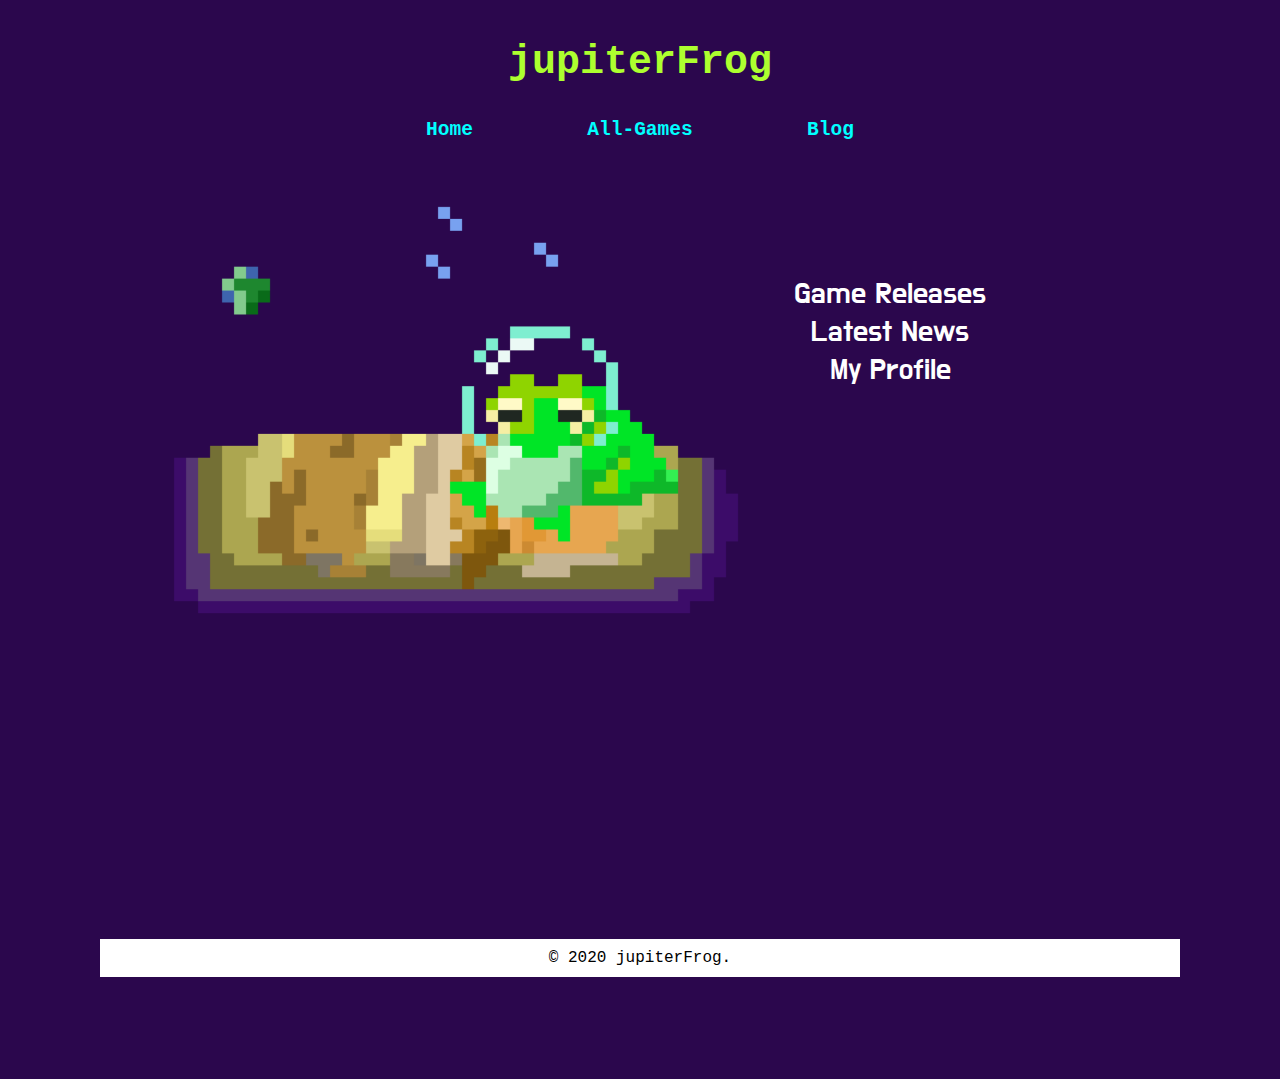
==== index.html @ 34ace93f "homepage" ====
<html>
    <link href="https://fonts.googleapis.com/css?family=Do Hyeon" rel="stylesheet" type="text/css">
    <head>
        <title>Home | jupiterFrog</title>
        <link rel= "stylesheet" type="text/css" href="style.css"/>
    </head>
        <body>
            <div id = "container">
                <div id = "header">
                    <h1>jupiterFrog</h1>
                </div>
         
                <div id = "content">
                    
                    <div id = "nav">
                        <h2>
                            <nav>
                                <ul>
                                    <li><a href= "index.html">Home</a></li>
                                    <li><a href= "allGames.html">All-Games</a></li>
                                    <li><a href= "blog.html">Blog</a></li>
                                </ul>
                          
                            </nav>
                        </h2>
                       
                    </div>
                    <div id  = "main">
                        <section class= "indent-1">
                                <div class="homegif"><img src = "home.gif"></div>
                                
                            
                                <div class= "newest">

                                        <div>Game Releases</div>
                                        <div>Latest News</div>
                                        <div>My Profile</div>
                                
                                 
                                </div>
                      
                        </section>
                        
                        
                        
                    </div>
                    
               
                <div id = "footer"> 
                    &copy 2020 jupiterFrog.
                </div>

            </div>
        
        </body>
</html>
---- style.css ----
*{
    margin: 0;
    padding: 0;
}
.newest{
    text-align: center;
    font-size: 30px;
    font-weight: 200;
    font-family: "Do Hyeon", monospace;
    text-decoration: none;
}

h1{
    font-size: 40px;
}
nav{
    width: 100%;
    height: 100px;
}
body{
    background-color: #2B074D;
    font-family: "Lucida Console", monospace;
}
#header{
    color: greenyellow;
    text-align: center;
    padding: 40px 0 10px 0;
}
#main{
    color: white;
    margin: 100px;
}
#footer{
    background-color: white;
    color: black;
    padding: 10px 0;
    margin: 100px;
    text-align: center;
}
ul{
    text-align: center;
}
ul li{
   list-style: none;
   display: inline-block;
   line-height: 70px;
  
}
ul li a{
    display: block;
    text-decoration: none;
    font-family: monospace;
    color:aqua;
    padding: 0 50px;
}
ul li a:hover{
    color: white;
}
img{
    position: relative;
    left: 50px;
    bottom: 100px;
    width: 600;
    height: 430;

}
.newest{
    position: relative;
    bottom: 450px;
    left: 250px;
    font-size: 30px;
}
.newest:hover{
    color: yellow;
}
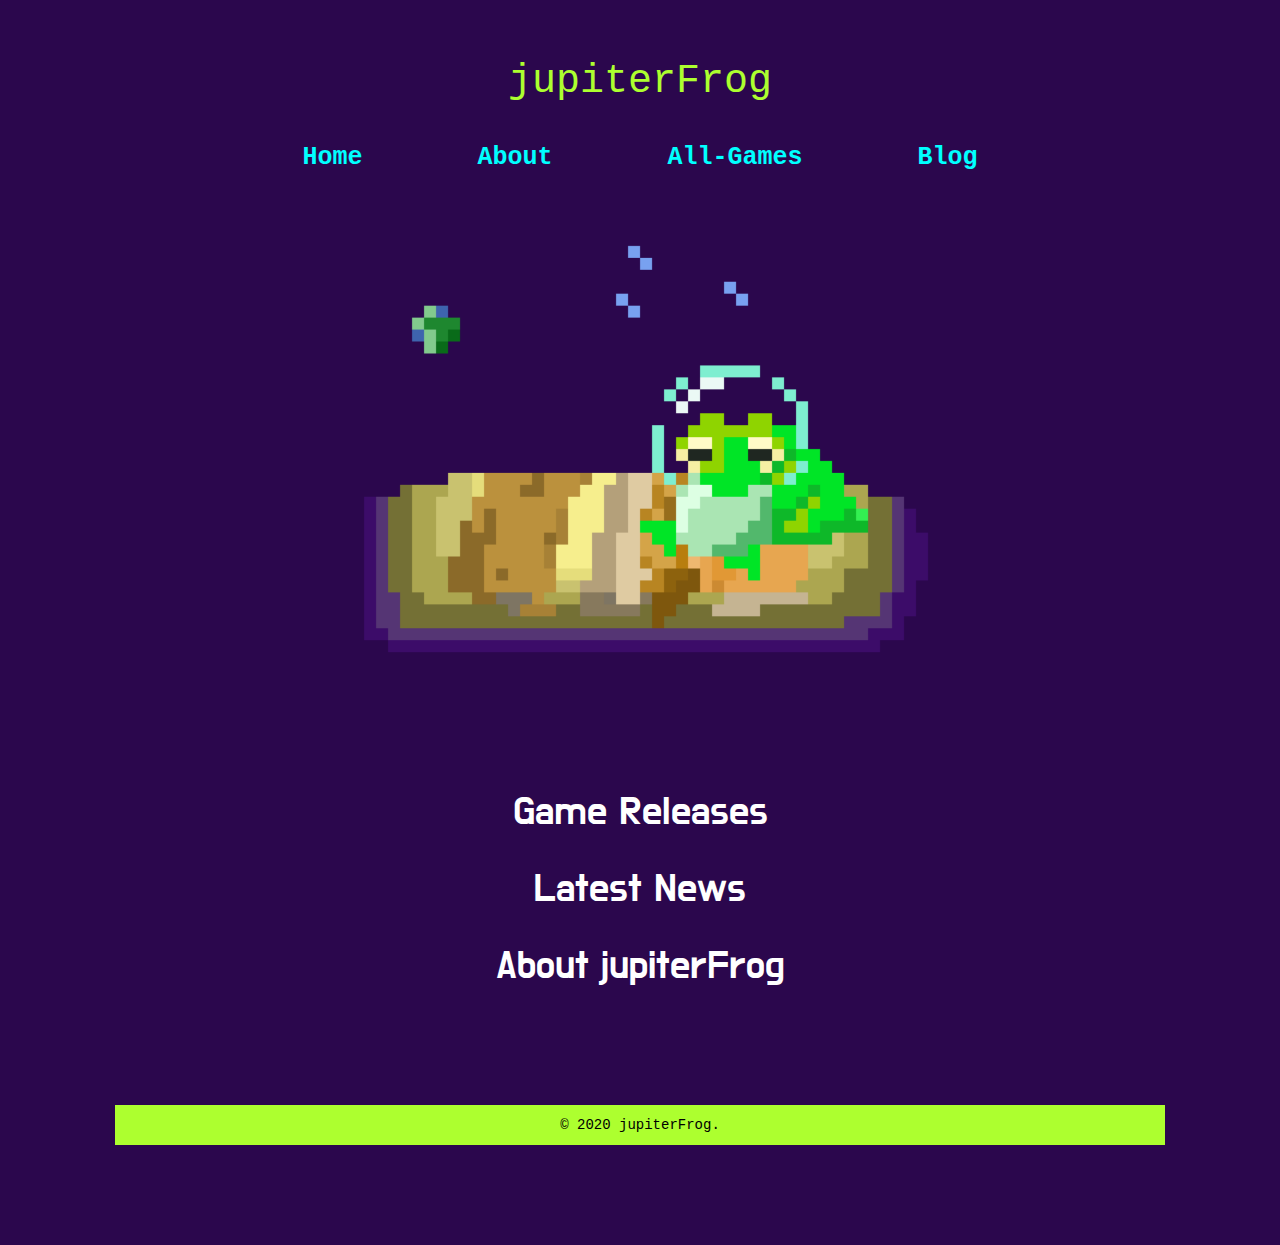
==== commit 59f53499: "blog structure" ====
--- a/index.html
+++ b/index.html
@@ -1,56 +1,52 @@
 <html>
-    <link href="https://fonts.googleapis.com/css?family=Do Hyeon" rel="stylesheet" type="text/css">
-    <head>
-        <title>Home | jupiterFrog</title>
-        <link rel= "stylesheet" type="text/css" href="style.css"/>
-    </head>
-        <body>
-            <div id = "container">
-                <div id = "header">
-                    <h1>jupiterFrog</h1>
-                </div>
+    <link rel="stylesheet" href="https://maxcdn.bootstrapcdn.com/bootstrap/3.3.7/css/bootstrap.min.css" integrity="sha384-BVYiiSIFeK1dGmJRAkycuHAHRg32OmUcww7on3RYdg4Va+PmSTsz/K68vbdEjh4u" crossorigin="anonymous"/>
+    <div class= "container-fluid">
+    
+        <link href="https://fonts.googleapis.com/css?family=Do Hyeon" rel="stylesheet" type="text/css">
+        <head>
+            <title>jFrog Home</title>
+            <link rel= "stylesheet" type="text/css" href="style.css"/>
+        </head>
+            <body>
+                <div id = "container">
+                    <div id = "header">
+                        <h1>jupiterFrog</h1>
+                    </div>
          
-                <div id = "content">
+                    <div id = "content">
                     
-                    <div id = "nav">
-                        <h2>
-                            <nav>
-                                <ul>
-                                    <li><a href= "index.html">Home</a></li>
-                                    <li><a href= "allGames.html">All-Games</a></li>
-                                    <li><a href= "blog.html">Blog</a></li>
-                                </ul>
+                        <div id = "nav text-center">
+                            <h2>
+                                <nav>
+                                    <ul>
+                                        <li><a href= "index.html">Home</a></li>
+                                        <li><a href= "about.html">About</a></li>
+                                        <li><a href= "allGames.html">All-Games</a></li>
+                                        <li><a href= "blog.html">Blog</a></li>
+                                    </ul>
                           
-                            </nav>
-                        </h2>
+                                </nav>
+                            </h2>
                        
-                    </div>
-                    <div id  = "main">
-                        <section class= "indent-1">
-                                <div class="homegif"><img src = "home.gif"></div>
-                                
+                        </div>
+                        <div id  = "main">
+                     
+                            <img class = "img-fluid homegif" src = "images/home.gif">
+                        
+                            <div class= "newest">Game Releases</div>
+                            <div class= "newest">Latest News</div> 
+                            <div class= "newest">About jupiterFrog</div>   
+                        
                             
-                                <div class= "newest">
-
-                                        <div>Game Releases</div>
-                                        <div>Latest News</div>
-                                        <div>My Profile</div>
-                                
-                                 
-                                </div>
-                      
-                        </section>
-                        
-                        
-                        
-                    </div>
+                        </div>
                     
                
-                <div id = "footer"> 
+                    <div id = "footer"> 
                     &copy 2020 jupiterFrog.
+                    </div>
+
                 </div>
-
-            </div>
         
-        </body>
+            </body>
+    </div>
 </html>--- a/style.css
+++ b/style.css
@@ -31,7 +31,7 @@
     margin: 100px;
 }
 #footer{
-    background-color: white;
+    background-color: greenyellow;
     color: black;
     padding: 10px 0;
     margin: 100px;
@@ -39,11 +39,13 @@
 }
 ul{
     text-align: center;
+    font-size: 25px;
+    font-weight: 800;
 }
 ul li{
    list-style: none;
    display: inline-block;
-   line-height: 70px;
+   line-height: 10px;
   
 }
 ul li a{
@@ -55,21 +57,63 @@
 }
 ul li a:hover{
     color: white;
+    text-decoration: none;
 }
-img{
+.img-fluid{
     position: relative;
-    left: 50px;
-    bottom: 100px;
-    width: 600;
-    height: 430;
-
+    bottom: 110px;
+    max-width: 100%;
+    max-height: 100%;
+}
+.homegif{
+    display: block;
+    width: 600px;
+    height: 430px;
+    margin: auto;
 }
 .newest{
-    position: relative;
-    bottom: 450px;
-    left: 250px;
-    font-size: 30px;
+    
+    padding: 10px 0 10px 0;
+    font-size: 40px;
+    
 }
 .newest:hover{
     color: yellow;
+}
+#article-content{
+    background-color: rgb(139, 247, 255);
+    font-size: 14px;
+    font-color: black;
+    padding: 20px 20px 20px;
+}
+#wrapper{
+    width: 800px;
+    margin-left: auto;
+    margin-right: auto;
+}
+#article-header{
+    background-color: rgb(238, 255, 0);
+    color: blue;
+    font-size: 25px;
+    font-family: Geneva, Tahoma, sans-serif;
+    text-align: center;
+    padding: 35px 5px;
+    height: 20px;
+    width: 100%;
+    margin-bottom: 10px;
+}
+.post{
+    background-color: white;
+    padding: 5px;
+    border: 5px solid black;
+    margin-bottom: 5px;
+}
+.post p{
+    font-family: 'Times New Roman', sans-serif;
+    margin-bottom: 10px;
+    font-size: 20px;
+    padding: 10px 20px;
+}
+.post p:last-child{
+    margin-bottom: 0;
 }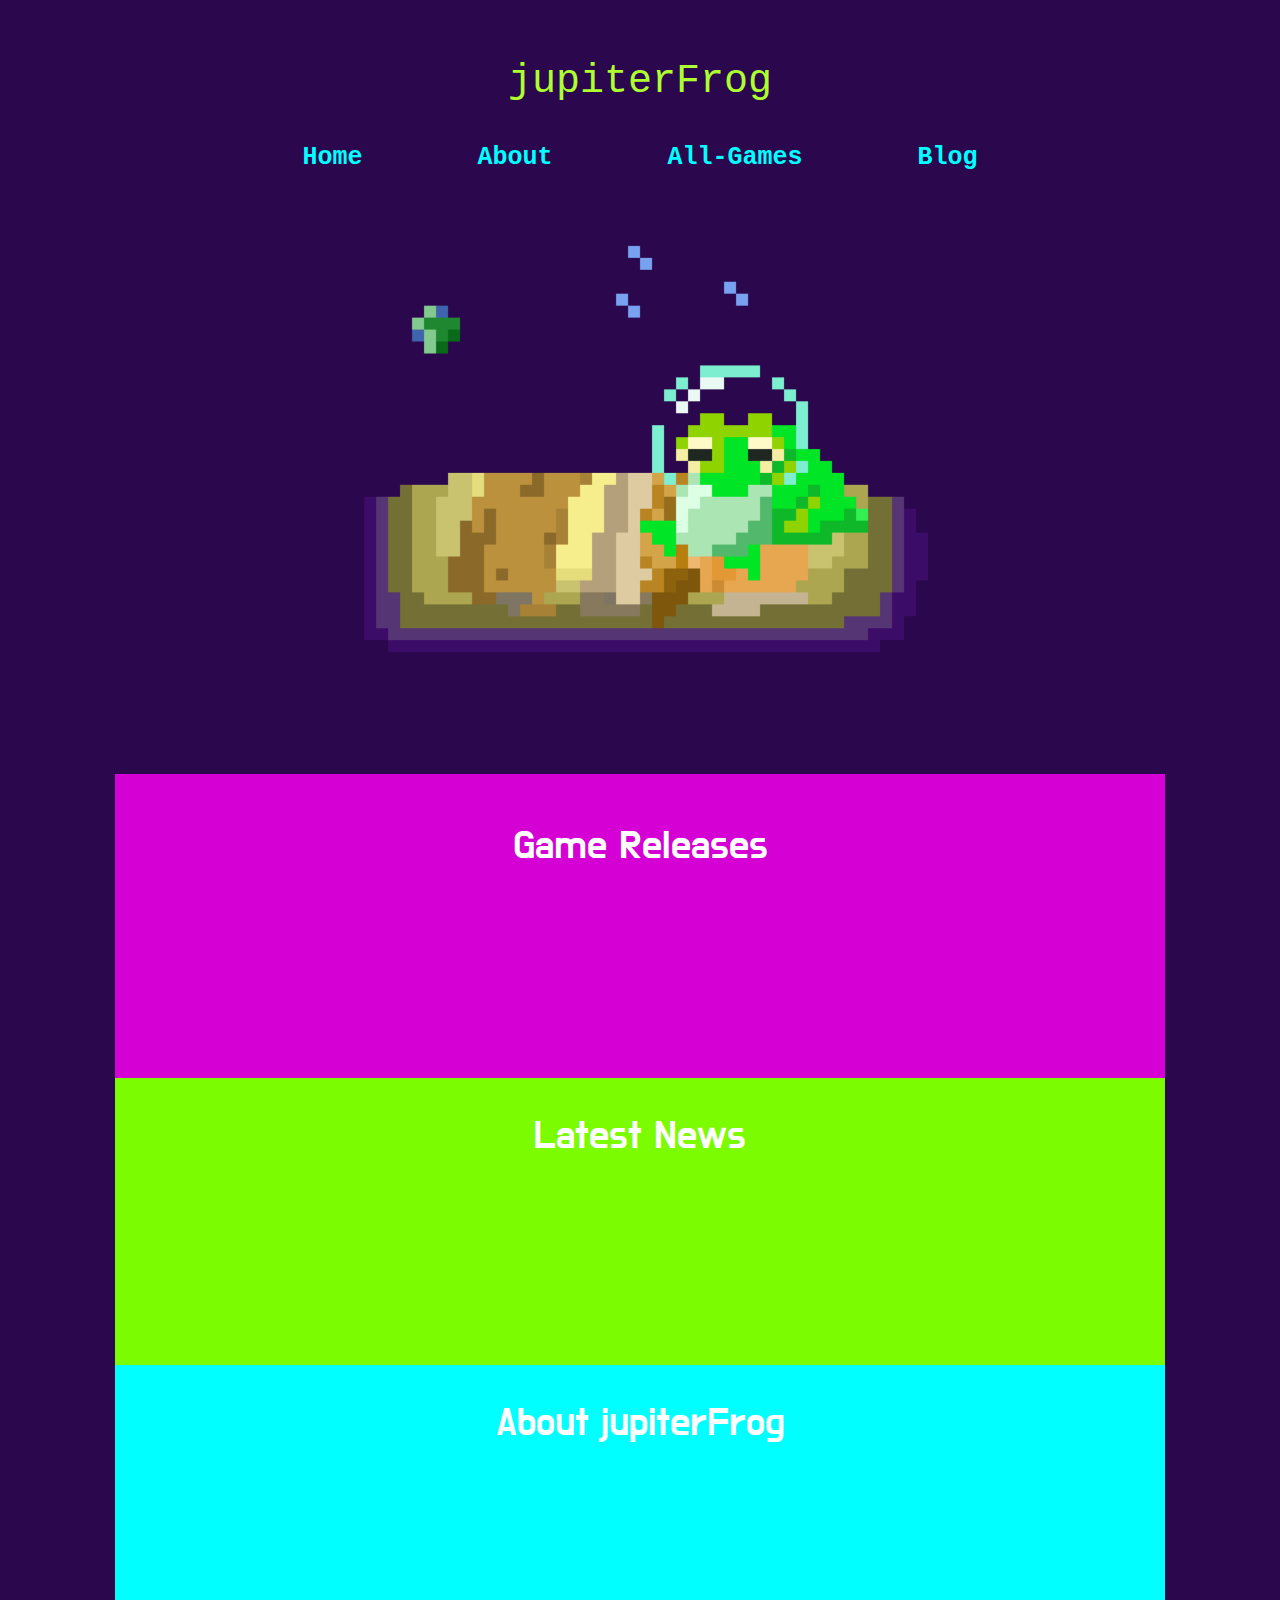
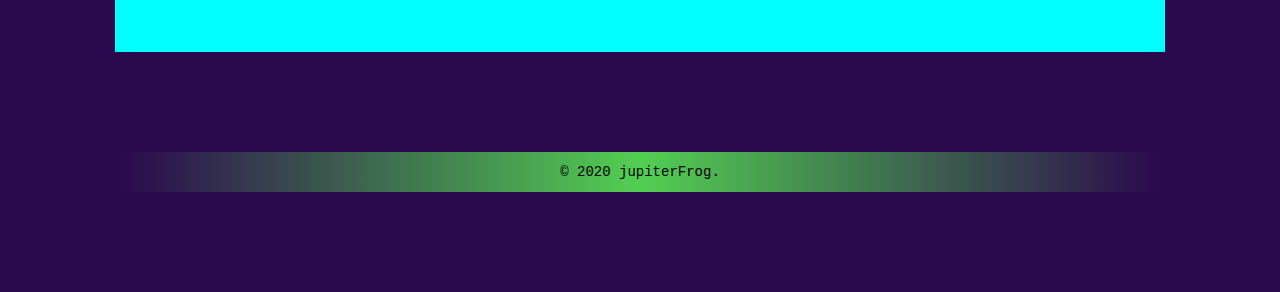
==== commit db589de6: "some visual design" ====
--- a/index.html
+++ b/index.html
@@ -32,10 +32,13 @@
                         <div id  = "main">
                      
                             <img class = "img-fluid homegif" src = "images/home.gif">
-                        
-                            <div class= "newest">Game Releases</div>
-                            <div class= "newest">Latest News</div> 
-                            <div class= "newest">About jupiterFrog</div>   
+                            
+                            <div class= "newest" id="gr">
+                                <h1>Game Releases</h1>
+                            </div>
+                            
+                            <div class= "newest" id="ln">Latest News</div> 
+                            <div class= "newest" id="aj">About jupiterFrog</div>   
                         
                             
                         </div>
--- a/style.css
+++ b/style.css
@@ -2,12 +2,20 @@
     margin: 0;
     padding: 0;
 }
-.newest{
-    text-align: center;
-    font-size: 30px;
-    font-weight: 200;
-    font-family: "Do Hyeon", monospace;
-    text-decoration: none;
+#construction{
+    background: repeating-linear-gradient(
+        30deg,
+        yellow 0px,
+        yellow 40px,
+        black 40px,
+        black 80px
+      );
+      color: red;
+      text-align: center;
+      font-weight: 800;
+      font-size: 20px;
+      margin-top: 20px;
+      margin-bottom: 20px;
 }
 
 h1{
@@ -31,31 +39,35 @@
     margin: 100px;
 }
 #footer{
-    background-color: greenyellow;
+    background: linear-gradient(90deg,#2B074D, rgb(82, 207, 82), #2B074D);
     color: black;
     padding: 10px 0;
     margin: 100px;
     text-align: center;
-}
-ul{
+    float: down;
+}
+nav ul{
     text-align: center;
     font-size: 25px;
     font-weight: 800;
 }
-ul li{
+nav ul li{
    list-style: none;
    display: inline-block;
    line-height: 10px;
   
 }
-ul li a{
+nav ul li:hover{
+    background-color: grey;
+}
+nav ul li a{
     display: block;
     text-decoration: none;
     font-family: monospace;
     color:aqua;
     padding: 0 50px;
 }
-ul li a:hover{
+nav ul li a:hover{
     color: white;
     text-decoration: none;
 }
@@ -72,7 +84,11 @@
     margin: auto;
 }
 .newest{
-    
+    text-align: center;
+    font-size: 30px;
+    font-weight: 200;
+    font-family: "Do Hyeon", monospace;
+    text-decoration: none;
     padding: 10px 0 10px 0;
     font-size: 40px;
     
@@ -80,27 +96,89 @@
 .newest:hover{
     color: yellow;
 }
+#gr{
+    padding:30px 100px 200px 100px;
+    background-color: rgb(212, 0, 212);
+}
+#ln{
+    padding:30px 100px 200px 100px;
+    background-color: lawngreen;
+}
+#aj{
+    padding:30px 100px 200px 100px;
+    background-color: aqua; 
+}
+
+
+.sidenav {
+    height: 400px; /* Full-height: remove this if you want "auto" height */
+    width: 260px; /* Set the width of the sidebar */
+    position: absolute; /* Fixed Sidebar (stay in place on scroll) */
+    right: 150;
+    background-color: yellow; /* Black */
+    overflow-x: hidden; /* Disable horizontal scroll */
+    padding: 10px 0;
+    margin: 50px 0;
+  }
+  
+  /* The navigation menu links */
+  .sidenav h3{
+      font-family: 'Caveat', sans-serif;
+      font-size: 35px;
+      padding: 0 0 0 30px;
+  }
+  .sidenav a {
+    padding: 0px 8px 0 35px;
+    text-decoration: none;
+    font-family: 'Caveat', sans-serif;
+    font-size: 25px;
+    color: black;
+    display: block;
+  }
+  
+  /* When you mouse over the navigation links, change their color */
+  .sidenav a:hover {
+    color: #8400ff;
+  }
+  
+  /* Style page content */
+  .main {
+    margin-left: 160px; /* Same as the width of the sidebar */
+    padding: 0px 10px;
+  }
+  
+  /* On smaller screens, where height is less than 450px, change the style of the sidebar (less padding and a smaller font size) */
+  @media screen and (max-height: 450px) {
+    .sidenav {padding-top: 15px;}
+    .sidenav a {font-size: 18px;}
+  }
+
 #article-content{
-    background-color: rgb(139, 247, 255);
+    background-color: white;
     font-size: 14px;
-    font-color: black;
-    padding: 20px 20px 20px;
+    padding: 20px ;
 }
 #wrapper{
     width: 800px;
-    margin-left: auto;
-    margin-right: auto;
+    margin-left: 100px;
+    margin-right: 500px;
 }
 #article-header{
-    background-color: rgb(238, 255, 0);
-    color: blue;
-    font-size: 25px;
-    font-family: Geneva, Tahoma, sans-serif;
-    text-align: center;
-    padding: 35px 5px;
-    height: 20px;
+    background-color: mediumblue;
+    color: magenta;
+    font-size: 100px;
+    font-family: Caveat, sans-serif;
+    font-weight: 80px;
+    margin-left: 200px;
+    padding: 0px 0 150px 5px;
+    height: 0px;
     width: 100%;
     margin-bottom: 10px;
+}
+.header-img{
+    width: 20%;
+    height:20%;
+    padding: 0 10px;
 }
 .post{
     background-color: white;
@@ -108,11 +186,19 @@
     border: 5px solid black;
     margin-bottom: 5px;
 }
+.post h2{
+    font-family: 'Arvo', Times, serif;
+    padding: 20px 0 0 40px;
+    font-size: 45px;
+}
+.post time{
+    padding: 0 40px;
+}
 .post p{
-    font-family: 'Times New Roman', sans-serif;
+    font-family: 'Lato', sans-serif;
     margin-bottom: 10px;
-    font-size: 20px;
-    padding: 10px 20px;
+    font-size: 18px;
+    padding: 20px 40px;
 }
 .post p:last-child{
     margin-bottom: 0;
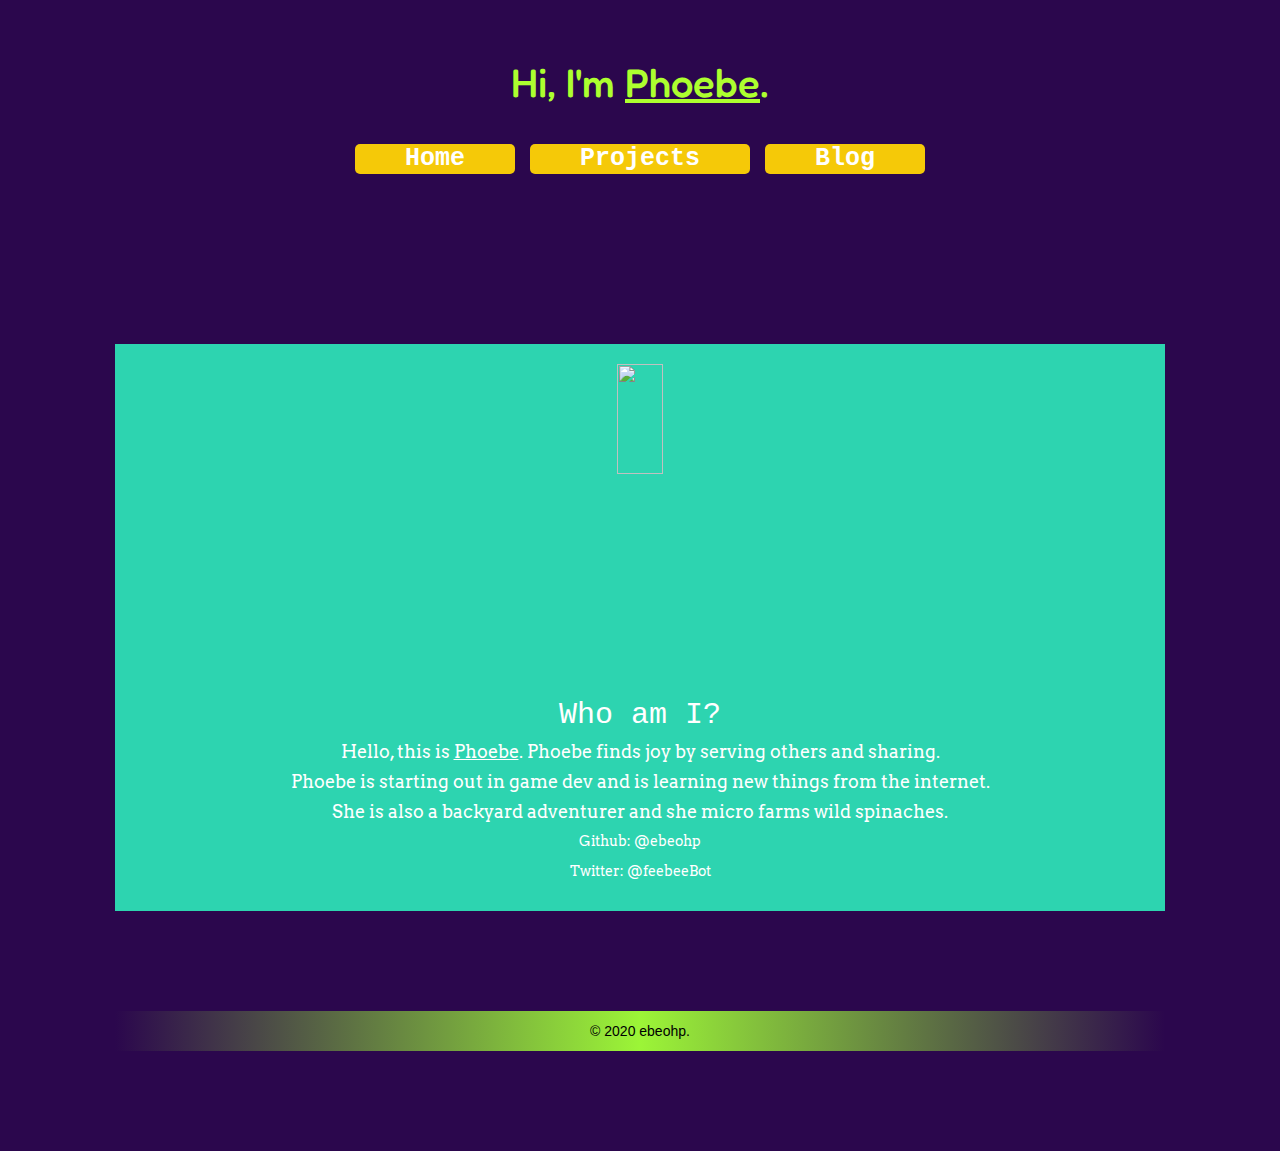
==== commit c4a500d7: "updated projects and site info" ====
--- a/index.html
+++ b/index.html
@@ -1,17 +1,17 @@
 <html>
     <link rel="stylesheet" href="https://maxcdn.bootstrapcdn.com/bootstrap/3.3.7/css/bootstrap.min.css" integrity="sha384-BVYiiSIFeK1dGmJRAkycuHAHRg32OmUcww7on3RYdg4Va+PmSTsz/K68vbdEjh4u" crossorigin="anonymous"/>
     <div class= "container-fluid">
-    
-        <link href="https://fonts.googleapis.com/css?family=Do Hyeon" rel="stylesheet" type="text/css">
+        <link href="https://fonts.googleapis.com/css?family=Fredoka One" rel="stylesheet" type="text/css">
+        <link href="https://fonts.googleapis.com/css?family=Arvo" rel="stylesheet" type="text/css">
         <head>
-            <title>jFrog Home</title>
+            <title>Phoebe's site</title>
             <link rel= "stylesheet" type="text/css" href="style.css"/>
         </head>
             <body>
                 <div id = "container">
                     <div id = "header">
-                        <h1>jupiterFrog</h1>
-                    </div>
+                        <h1>Hi, I'm <u>Phoebe</u>.</h1>
+                    </div> 
          
                     <div id = "content">
                     
@@ -20,8 +20,7 @@
                                 <nav>
                                     <ul>
                                         <li><a href= "index.html">Home</a></li>
-                                        <li><a href= "about.html">About</a></li>
-                                        <li><a href= "allGames.html">All-Games</a></li>
+                                        <li><a href= "projects.html">Projects</a></li>
                                         <li><a href= "blog.html">Blog</a></li>
                                     </ul>
                           
@@ -30,23 +29,25 @@
                        
                         </div>
                         <div id  = "main">
-                     
-                            <img class = "img-fluid homegif" src = "images/home.gif">
+                            <div class="intro">
+                                <img src = "images/New Piskel (1).gif">
+                                <h2>Who am I?</h2>
+                                <h4>Hello, this is <u>Phoebe</u>. Phoebe finds joy by serving others and sharing.</h4>
+                                <h4>Phoebe is starting out in game dev and is learning new things from the internet.</h4>
+                                <h4>She is also a backyard adventurer and she micro farms wild spinaches. </h4>
+                           
+                                <p>Github: @ebeohp</p>
+                                <p>Twitter: @feebeeBot</p>
+                            </div>
+
                             
-                            <div class= "newest" id="gr">
-                                <h1>Game Releases</h1>
-                            </div>
-                            
-                            <div class= "newest" id="ln">Latest News</div> 
-                            <div class= "newest" id="aj">About jupiterFrog</div>   
-                        
-                            
+
                         </div>
                     
-               
-                    <div id = "footer"> 
-                    &copy 2020 jupiterFrog.
-                    </div>
+                        <div id = "footer"> 
+                            &copy 2020 ebeohp.
+                        </div>
+                 
 
                 </div>
         
--- a/style.css
+++ b/style.css
@@ -2,24 +2,12 @@
     margin: 0;
     padding: 0;
 }
-#construction{
-    background: repeating-linear-gradient(
-        30deg,
-        yellow 0px,
-        yellow 40px,
-        black 40px,
-        black 80px
-      );
-      color: red;
-      text-align: center;
-      font-weight: 800;
-      font-size: 20px;
-      margin-top: 20px;
-      margin-bottom: 20px;
-}
 
 h1{
     font-size: 40px;
+}
+h2{
+    font-family: monospace, sans-serif;
 }
 nav{
     width: 100%;
@@ -27,19 +15,22 @@
 }
 body{
     background-color: #2B074D;
-    font-family: "Lucida Console", monospace;
+    
 }
 #header{
     color: greenyellow;
     text-align: center;
     padding: 40px 0 10px 0;
+    font-family: "Fredoka One", sans-serif;
 }
 #main{
     color: white;
     margin: 100px;
+    font-family: Arvo, "sans-serif";
+    text-align: center;
 }
 #footer{
-    background: linear-gradient(90deg,#2B074D, rgb(82, 207, 82), #2B074D);
+    background: linear-gradient(90deg,#2B074D, rgb(156, 245, 55), #2B074D);
     color: black;
     padding: 10px 0;
     margin: 100px;
@@ -54,71 +45,53 @@
 nav ul li{
    list-style: none;
    display: inline-block;
-   line-height: 10px;
+   border-radius: 5px;
+   line-height: 30px;
+   background-color: rgb(245, 201, 8);
   
 }
 nav ul li:hover{
-    background-color: grey;
-}
+    animation-name: tabhover;
+    animation-duration: 1s;
+    animation-fill-mode: forwards;
+}
+@keyframes tabhover{
+    100%{
+        background-color: rgb(255, 115, 0);
+    }
+}
+
 nav ul li a{
     display: block;
     text-decoration: none;
     font-family: monospace;
-    color:aqua;
+    color: white;
     padding: 0 50px;
 }
 nav ul li a:hover{
     color: white;
     text-decoration: none;
 }
-.img-fluid{
-    position: relative;
-    bottom: 110px;
-    max-width: 100%;
-    max-height: 100%;
-}
-.homegif{
-    display: block;
-    width: 600px;
-    height: 430px;
-    margin: auto;
-}
-.newest{
-    text-align: center;
-    font-size: 30px;
-    font-weight: 200;
-    font-family: "Do Hyeon", monospace;
-    text-decoration: none;
-    padding: 10px 0 10px 0;
-    font-size: 40px;
-    
-}
-.newest:hover{
-    color: yellow;
-}
-#gr{
-    padding:30px 100px 200px 100px;
-    background-color: rgb(212, 0, 212);
-}
-#ln{
-    padding:30px 100px 200px 100px;
-    background-color: lawngreen;
-}
-#aj{
-    padding:30px 100px 200px 100px;
-    background-color: aqua; 
-}
-
+.intro{
+    background-color: rgb(45, 212, 176);
+    padding: 20px 50px;
+}
+.intro img{
+    width: 22%;
+    height: 35%;
+}
+
+/*Blog page*/
 
 .sidenav {
     height: 400px; /* Full-height: remove this if you want "auto" height */
     width: 260px; /* Set the width of the sidebar */
-    position: absolute; /* Fixed Sidebar (stay in place on scroll) */
-    right: 150;
+     /* Fixed Sidebar (stay in place on scroll) */
+    float: right;
     background-color: yellow; /* Black */
     overflow-x: hidden; /* Disable horizontal scroll */
     padding: 10px 0;
-    margin: 50px 0;
+    margin: 50px 100px;
   }
   
   /* The navigation menu links */
@@ -128,10 +101,10 @@
       padding: 0 0 0 30px;
   }
   .sidenav a {
-    padding: 0px 8px 0 35px;
-    text-decoration: none;
-    font-family: 'Caveat', sans-serif;
-    font-size: 25px;
+    padding: 0px 8px 10px 35px;
+    text-decoration: none;
+    font-family: 'Times New Roman',sans-serif;
+    font-size: 15px;
     color: black;
     display: block;
   }
@@ -139,6 +112,7 @@
   /* When you mouse over the navigation links, change their color */
   .sidenav a:hover {
     color: #8400ff;
+    transform: scale(1.1);
   }
   
   /* Style page content */
@@ -156,7 +130,7 @@
 #article-content{
     background-color: white;
     font-size: 14px;
-    padding: 20px ;
+    padding: 0px ;
 }
 #wrapper{
     width: 800px;
@@ -180,6 +154,7 @@
     height:20%;
     padding: 0 10px;
 }
+
 .post{
     background-color: white;
     padding: 5px;
@@ -201,5 +176,60 @@
     padding: 20px 40px;
 }
 .post p:last-child{
-    margin-bottom: 0;
+    margin-bottom: 20px;
+}
+.blog1-img{
+    padding: 10px 60px;
+    
+}
+.blog2-img{
+    transform: scale(.8);
+    position: relative;
+    right: 20px;
+}
+
+/*Projects page*/
+.gridOfGames{
+    font-size: 20px;
+    width: 960px;
+    color: yellow;
+    font-family: Roboto, monospace;
+    text-align: center;
+    margin: 80px;
+    
+    display: grid;
+    grid-template-columns: 300px 300px 300px;
+    grid-template-rows: 300px 300px;
+    grid-gap: 20px 30px;
+}
+.gridOfGames img{
+    width: 250px; 
+    margin: 20px 0 0 0;
+}
+.gridOfGames :any-link{
+    text-decoration: none;
+    color: yellow;
+}
+.gridOfGames :hover{
+    color: black;
+}
+
+.d1{background:LightSkyBlue;}
+.d2{background:LightSalmon;}
+.d3{background:rgb(23, 202, 202);}
+.d4{background:LightPink;}
+
+/*Game stuff below*/
+.DuckTreeGame{
+    border: none;
+    width: 650px;
+    height: 650px;
+}
+.RecyclWGame{
+    border: none;
+    width: 850px;
+    height: 650px;
+}
+.ItsyGame{
+    
 }